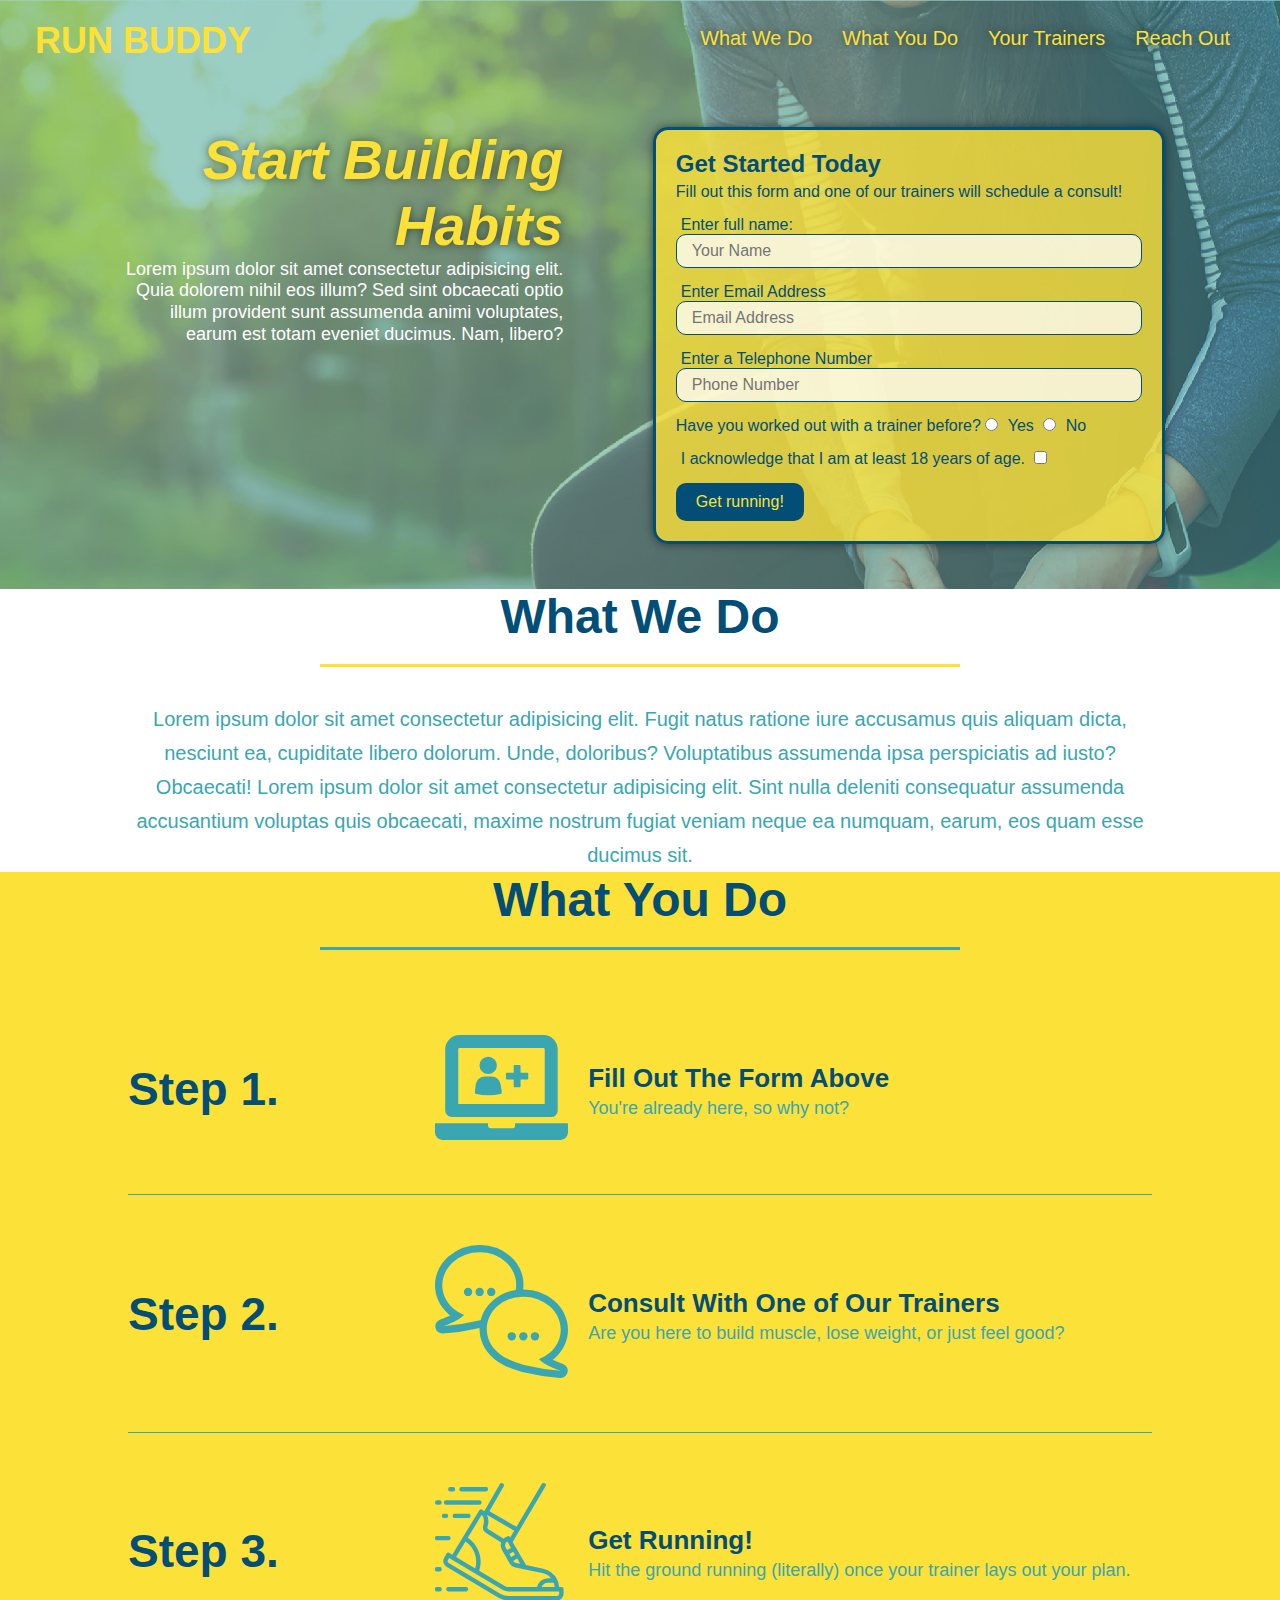
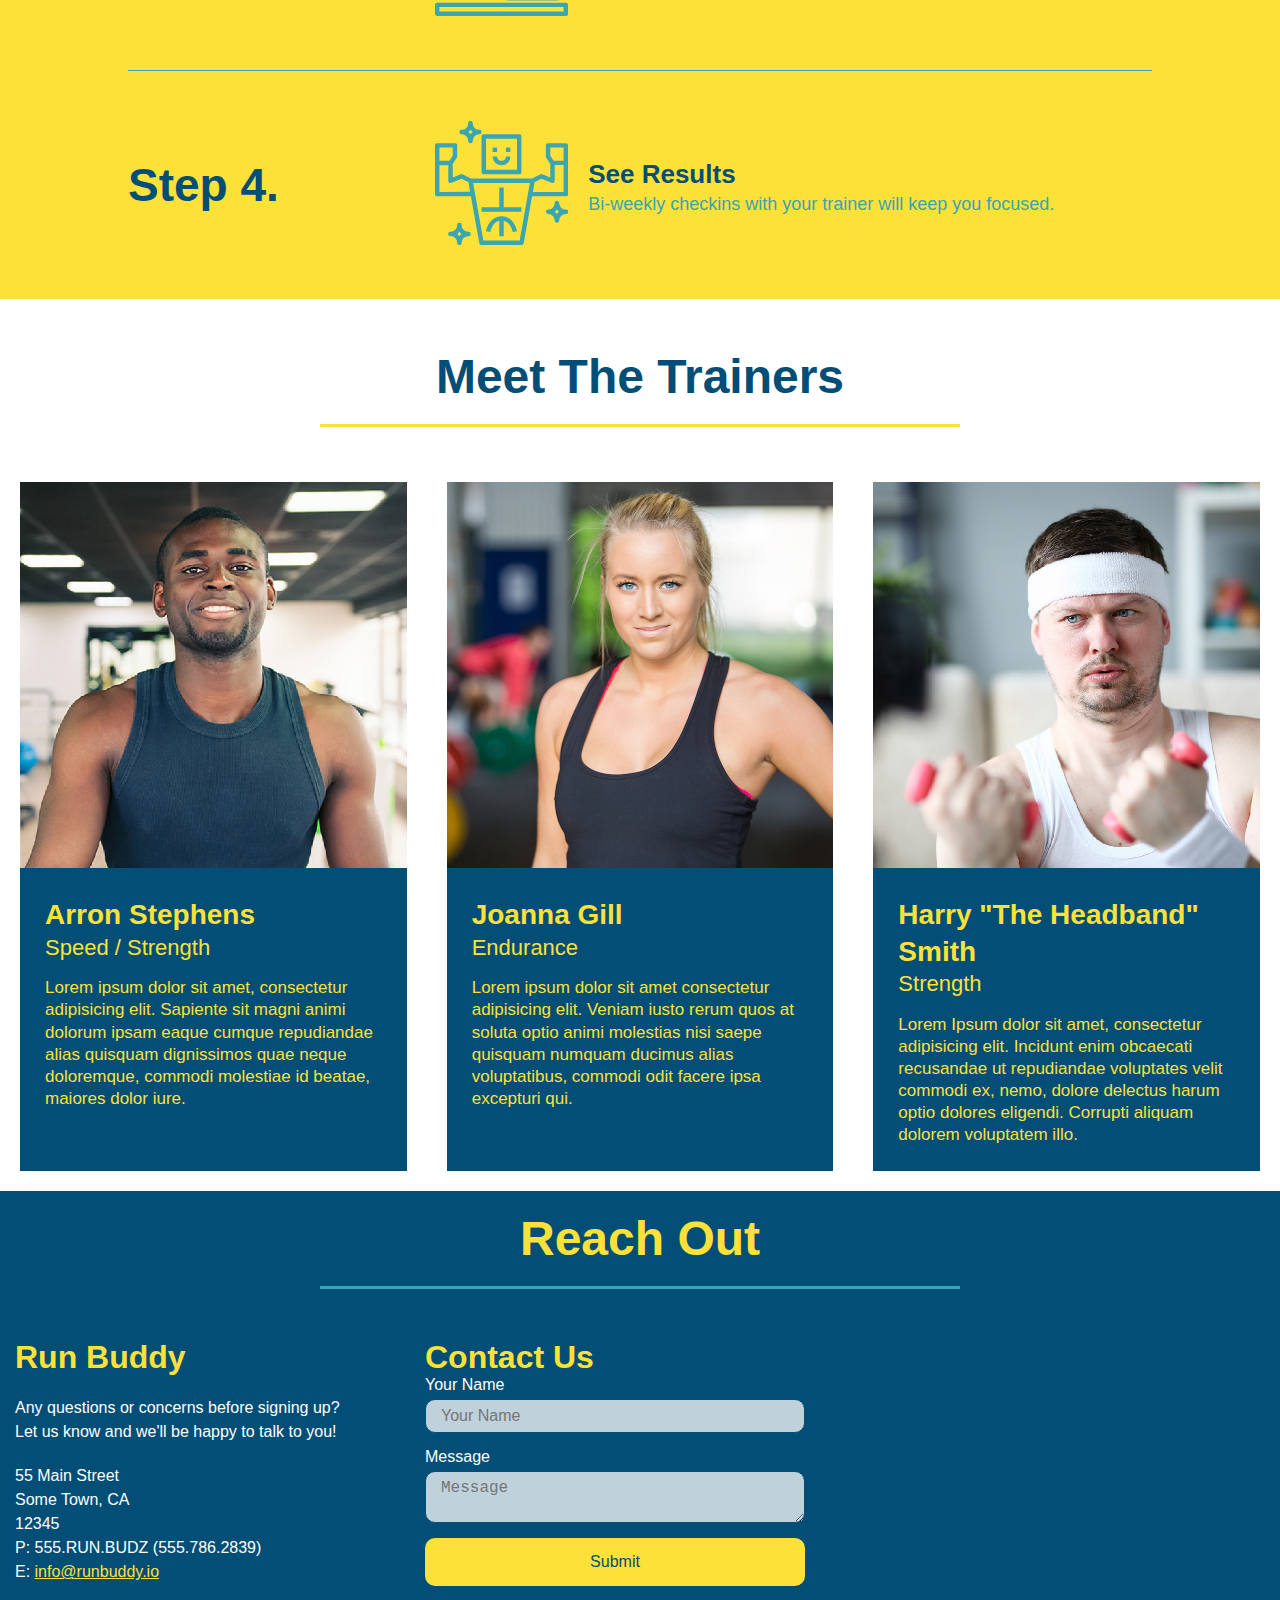
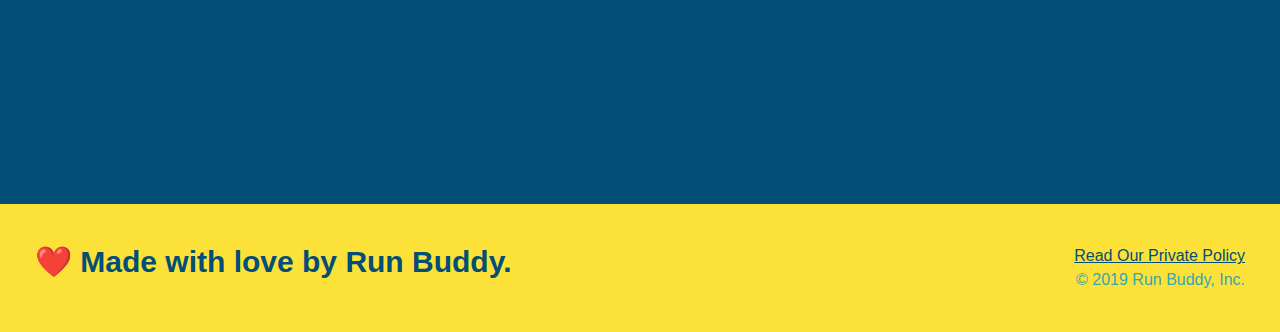
==== index.html @ 57ef5958 "repaired git path" ====
<!DOCTYPE html>
<html lang="en">
    <head>
        <meta charset="UTF-8" />
        <meta name="viewport" content="width=device-width, initial-scale=1.0" />
        <title>Run Buddy</title>
        <link rel="stylesheet" href="./assets/css/style.css" /> 
    </head>
    <body>
        <!-- navigation -->
        <header>
            <h1>
                <a href="/">RUN BUDDY</a>
            </h1>
            <nav>
                <!-- Unordered list element -->
                <ul>
                    <li>
                        <a href="#what-we-do">What We Do</a>
                    </li>
                    <li>
                        <a href="#what-you-do">What You Do</a>
                    </li>
                    <li>
                        <a href="#your-trainers">Your Trainers</a>
                    </li>
                    <li>
                        <a href="#reach-out">Reach Out</a>
                    </li>
                </ul>
            </nav>
        </header>
 
        <!-- hero/jumbotron -->
        <section class="hero">
            <div class="hero-cta">
                <h2>Start Building Habits</h2>
                <p>Lorem ipsum dolor sit amet consectetur adipisicing elit. Quia dolorem nihil eos illum? Sed sint obcaecati optio illum provident sunt assumenda animi voluptates, earum est totam eveniet ducimus. Nam, libero?
                </p>
            </div>
            <div class="hero-form">
                <h3>Get Started Today</h3>
                <p>Fill out this form and one of our trainers will schedule a consult!</p>
                <form>
                    <label for="name">Enter full name:</label>
                    <input type="text" placeholder="Your Name" name="name" id="name" class="form-input" />
                    <label for="email">Enter Email Address</label>
                    <input type="email" placeholder="Email Address" name="email" id="email" class="form-input" />
                    <label for="phone">Enter a Telephone Number</label>
                    <input type="tel" placeholder="Phone Number" name="phone" id="phone" class="form-input" />

                    <!-- Buttons -->
                    <p>
                        Have you worked out with a trainer before?
                        <input type="radio" name="trainer-confirm" id="trainer-yes" />
                        <label for="trainer-yes">Yes</label>
                        <input type="radio" name="trainer-confirm" id="trainer-no" />
                        <label for="trainer-no">No</label>
                    </p>
                    <p>
                        <label for="checkbox">
                        I acknowledge that I am at least 18 years of age.
                        </label>
                        <input type="checkbox" name="age-confirm" id="checkbox" />
                    </p>
                    <button type="submit">
                        Get running!
                    </button>
                </form>
            </div>
        </section>
<!-- End of Hero -->

        <!-- "what we do" section -->
        <section id="what we do" class="intro">
            <div class="flex-row">
                <h2 class="section-title primary-border">What We Do</h2>
            </div>
            <div class="flex-row">
                <p>
                    Lorem ipsum dolor sit amet consectetur adipisicing elit. Fugit natus ratione iure accusamus quis aliquam dicta, nesciunt ea, cupiditate libero dolorum. Unde, doloribus? Voluptatibus assumenda ipsa perspiciatis ad iusto? Obcaecati! Lorem ipsum dolor sit amet consectetur adipisicing elit. Sint nulla deleniti consequatur assumenda accusantium voluptas quis obcaecati, maxime nostrum fugiat veniam neque ea numquam, earum, eos quam esse ducimus sit.
                </p>
            </div>
                
        </section>

        <!-- "what you do" section -->
        <section id="what you do" class="steps">
            <div class="flex-row">
                <h2 class="section-title secondary-border">What You Do</h2>
            </div>
            <!-- Step 1 -->
            <div class="step">
                <h3>Step 1.</h3>
                <div class="step-info">
                    <div class="step-img">
                        <img src="assets/images/01-04-svgs/step-1.svg" alt="Animated computer icon"/>
                    </div>
                    <div class="step-text">
                        <h4>Fill Out The Form Above</h4>
                        <p>You're already here, so why not?</p>
                    </div>
                </div>
            </div>

            <!-- Step 2 -->
            <div class="step">
                <h3>Step 2.</h3>
                <div class="step-info">
                    <div class="step-img">
                        <img src="assets/images/01-04-svgs/step-2.svg" alt="Animated thought bubbles" />
                    </div>
                    <div class="step-text">
                        <h4>Consult With One of Our Trainers</h4>
                        <p>Are you here to build muscle, lose weight, or just feel good?</p>
                    </div>
                </div> 
            </div>

            <!-- Step 3 -->
            <div class="step">
                <h3>Step 3.</h3>
                <div class="step-info">
                    <div class="step-img">
                        <img src="assets/images/01-04-svgs/step-3.svg" alt="Animated running shoe icon" />
                    </div>
                    <div class="step-text">
                        <h4>Get Running!</h4>
                        <p>Hit the ground running (literally) once your trainer lays out your plan.</p>
                    </div>
                </div>
            </div>

            <!-- Step 4 -->
            <div class="step">
                <h3>Step 4.</h3>
                <div class="step-info">
                    <div class="step-img">
                        <img src="assets/images/01-04-svgs/step-4.svg" alt="Animated person flexing icon" />
                    </div>
                    <div class="step-text">
                        <h4>See Results</h4>
                        <p>Bi-weekly checkins with your trainer will keep you focused.</p>
                    </div>
                </div>
            </div>
        </section>

     <!-- "meet the trainers" section -->
        <id="your-trainers">
            <div class="flex-row">
                <h2 class="section-title primary-border">
                    Meet The Trainers</h2>
            </div>
            <!-- first trainer bio -->
            <div class="trainers">
                <article class="trainer">
                    <img src="assets/images/01-05-trainers/trainer-1.jpg" alt="Arron Stephens in his workout clothes ready to pump iron" />
                    <div class="trainer-bio">
                        <h3 class="trailer-name">Arron Stephens</h3>
                        <h4 class="trainer-role">Speed / Strength</h4>
                        <p>
                            Lorem ipsum dolor sit amet, consectetur adipisicing elit. Sapiente sit magni animi dolorum ipsam eaque cumque repudiandae alias quisquam dignissimos quae neque doloremque, commodi molestiae id beatae, maiores dolor iure.
                        </p>
                    </div>
                </article>
                <!-- second trainer bio -->
                <article class="trainer">
                    <img src="assets/images/01-05-trainers/trainer-2.jpg" alt="Joanna Gill cooling off after a workout" />
                    <div class="trainer-bio">
                        <h3 class="trainer-name">Joanna Gill</h3>
                        <h4 class="trainer-role">Endurance</h4>
                        <p>
                            Lorem ipsum dolor sit amet consectetur adipisicing elit. Veniam iusto rerum quos at soluta optio animi molestias nisi saepe quisquam numquam ducimus alias voluptatibus, commodi odit facere ipsa excepturi qui.
                        </p>
                    </div>
                </article>

                <!-- third trainer bio -->

                <article class="trainer">
                    <img src="assets/images/01-05-trainers/trainer-3.jpg" alt="Harry Smith wearing a headband and lifting comically small pink weights" />
                    <div class="trainer-bio">
                        <h3 class="trainer-name">Harry "The Headband" Smith</h3>
                        <h4 class="trainer-role">Strength</h4>
                        <p>
                            Lorem Ipsum dolor sit amet, consectetur adipisicing elit. Incidunt enim obcaecati recusandae ut repudiandae voluptates velit commodi ex, nemo, dolore delectus harum optio dolores eligendi. Corrupti aliquam dolorem voluptatem illo.
                        </p>
                    </div>
                </article>
            </div>
        </section>

        <!-- "reach out" section -->
        <section id="reach-out" class="contact">
            <div class="flex-row">
                <h2 class="section-title secondary-border">Reach Out</h2>
            </div>
            <div class="contact-info">
                <div>
                    <h3>Run Buddy</h3>
                    <p>
                        Any questions or concerns before signing up?
                        <br />
                        Let us know and we'll be happy to talk to you!
                    </p>
                    <address>
                        55 Main Street <br />
                        Some Town, CA <br />
                        12345 <br />
                        P: 555.RUN.BUDZ (555.786.2839) <br />
                        E: <a href="mailto:info@runbuddy.io>">info@runbuddy.io</a>
                    </address>
                </div>
                
                <div class="contact-form">
                    <h3>Contact Us</h3>
                    <form>
                       <label for="contact-name">Your Name</label>
                       <input type="text" id="contact-name" placeholder="Your Name" />
                  
                       <label for="contact-message">Message</label>
                       <textarea id="contact-message" placeholder="Message"></textarea>
                  
                       <button type="submit">Submit</button>
                      </form>
                </div>
    
                <div class="contact-info">
                    <iframe src="https://www.google.com/maps/embed?pb=!1m18!1m12!1m3!1d3470.1740673790114!2d-98.64185738510821!3d29.569538247805284!2m3!1f0!2f0!3f0!3m2!1i1024!2i768!4f13.1!3m3!1m2!1s0x865c6638ebb259db%3A0x55097178e27d8a3d!2s13356%20Pecan%20Glade%2C%20San%20Antonio%2C%20TX%2078249!5e0!3m2!1sen!2sus!4v1643752727172!5m2!1sen!2sus"
                    width="400" 
                    height="400" 
                    style="border:0;" 
                    allowfullscreen="" 
                    loading="lazy">
                    </iframe>
                 </div>
            </div>
            
        </section>
    </body>

    <!-- footer -->
    <footer>
        <h2>&#10084;&#65039; Made with love by Run Buddy.</h2>
        <div>
            <a href="private-policy.html">Read Our Private Policy</a><br />
            &copy; 2019 Run Buddy, Inc. 
        </div>
    </footer>
</html>
---- assets/css/style.css ----
* {
    margin: 0;
    padding: 0;
    box-sizing: border-box;
}
header {
    padding: 20px 35px;
    background-color: #39a6b2;
    display: flex;
    justify-content: space-between;
    flex-wrap: wrap;
    position: -webkit-sticky;
    position: sticky;
    top: 0;
    background-image: url("../images/hero-bg.jpg");
    background-size: cover;
    background-position: center;
    background-attachment: fixed;
    background-position: 80%;
}
header h1 {
    font-weight: bold;
    font-size: 36px;
    color: #fce138;
    margin: 0;
    text-shadow: 0 0 10 rgba(0,0,0,0.5);
}
header a {
    text-decoration: none;
    color: #fce138;
}
header nav {
    margin: 7px 0;
}
header nav ul {
    display: flex;
    flex-wrap: wrap;
    justify-content: space-between;
    align-items: center;
    list-style: none;
}
header nav ul li a {
    padding: 10px 15px;
    font-weight: lighter;
    font-size: 1.55vw;
    text-shadow: 0 0 10px rgba(0, 0, 0, 0.5);
}
header nav ul li a:hover {
  background: #fce138;
  color: #024e76;
  border-radius: 15px;
  text-shadow: none;
}
body {
    color: #39a6b2;
    font-family: Helvetica, Arial, sans-serif;
}

/* Hero Style Start */
.hero {
    background-image:url("../images/hero-bg.jpg");
    background-size: cover;
    background-position: center;
    display: flex;
    justify-content: center;
    flex-wrap: wrap;
    align-items: flex-start;
    background-attachment: fixed;
    background-position: 80%;
}
.hero-form {
    background-color: rgba(252, 225, 56, .8);
    padding: 20px;
    color: #024e76;
    border: solid 3px #024e76;
    width: 40%;
    margin: 3.5%;
    box-shadow: 0 0 10px rgba(0, 0, 0, 0.5);
    border-radius: 15px;
}
.hero-form h3 {
    font-size: 24px;
    margin: 0;
}
.hero-form p {
    margin: 5px 0 15px 0;
}
.form-input {
    border: 1px solid #024e76;
    display: block;
    padding: 7px 15px;
    font-size: 16px;
    color: #024e76;
    width: 100%;
    margin-bottom: 15px;
    border-radius: 10px;
    background-color: rgba(255, 255, 255, 0.75);
}
.form-input:focus {
  background-color: rgba(255,255,255, 1);
  outline: none;
}
.hero-form label {
    margin: 0 5px;
}
.hero-form button {
    color: #fce138;
    background-color: #024e76;
    border: none;
    padding: 10px 20px;
    font-size: 16px;
    border-radius: 10px;
}
.hero-form button:hover {
  background-color: #39a6b2;  
}
.hero-cta {
    width: 35%;
    text-align: right;
    margin: 3.5%;
    color: #fff;
    font-size: 18px;
    line-height: 1.2;
  }
  .hero-cta h2 {
    font-style: italic;
    font-size: 55px;
    color: #fce138;
    text-shadow: 0 0 10px rgba(0, 0, 0, 0.5);
  }

/* "what we do" section */

/* .intro h2 {
    
} */
.intro p {
    line-height: 1.7;
    color: #39a6b2;
    width: 80%;
    font-size: 20px;
    margin: 0 auto;
    text-align: center;
}
.steps {
    background: #fce138;
}
/* .steps h2{

} */
.section-title {
    font-size: 48px;
    color: #024e76;
    border-bottom: 3px solid;
    padding-bottom: 20px;
    text-align: center;
    margin: 0 auto 35px auto;
    width: 50%;
}
.primary-border {
    border-color: #fce138;
}
.secondary-border {
    border-color: #39a6b2;
}
.step h3{
    color: #024e76;
    font-size: 46px;
    flex: 1 30%;
}
.step-info {
    flex: 2 70%;
    display: flex;
    flex-wrap: wrap;
    align-items: center;
}
.step-text p {
    color: #39a6b2;
    font-size: 18px;
}
.step-text h4 {
    font-size: 26px;
    line-height: 1.5;
    color: #024e76;
  }
  .step {
    margin: 50px auto;
    padding-bottom: 50px;
    width: 80%;
    display: flex;
    flex-wrap: wrap;
    align-items: center;
    justify-content: space-between;
    border-bottom: 1px solid #39a6b2;
  }
  .step:last-child {
    border-bottom: none;
  }
  .step-img {
    flex: 1 12%;
    margin-right: 20px;
  }
  .step-text {
    flex: 12;
  }
  .step-img img {
    max-width: 100%;
  }

/* trainers section */

.trainers {
    width: 100%;
    margin: 0 auto;
    display: flex;
    flex-wrap: wrap;
    justify-content: space-around;
  }
.trainer {
    margin: 20px;
    background: #024e76;
    color: #fce138;
    flex: 1;
}
.trainer img {
    width: 100%;
}
.trainer-bio {
    padding: 25px;
    line-height: 1.3;
}
.text-left {
    text-align: left;
}
.text-right {
    text-align: right;
}
.flex-row {
    display:flex
}
.trainer-bio h3 {
    font-size: 28px;
}
.trainer-bio h4 {
    font-weight: lighter;
    font-size: 22px;
    margin-bottom: 15px;
}
.trainer-bio p {
    font-size: 17px;
}
/* contact section */

.contact {
    background: #024e76;
    padding: 20px 0;
}
.contact-info {
    display: flex;
    justify-content: space-between;
    flex-wrap: wrap;
}
.contact-info > * {
    flex: 1;
    margin: 15px;
}
.contact h2 {
    color: #fce138;
}
.contact-info iframe {
    height: 400px;
}
.contact-info div {
    color: white;
}
.contact-info h3 {
    color: #fce138;
    font-size: 32px;
}
.contact-info p, .contact-info address {
    margin: 20px 0;
    line-height: 1.5;
    font-size: 16px;
    font-style: normal;
}
.contact-info a {
    color: #fce138;
}
.contact-form input, .contact-form textarea {
    border: 1px solid #024e76;
    display: block;
    padding: 7px 15px;
    font-size: 16px;
    color: #024e76;
    width: 100%;
    margin-bottom: 15px;
    margin-top: 5px;
    border-radius: 10px;
    background-color: rgba(255,255,255, 0.75);
}
.contact-form input:focus, .contact-form textarea:focus {
  background-color: rgba(255,255,255, 1);
  outline: none;
}

.contact-form button {
    width: 100%;
    border: none;
    background: #fce138;
    color: #024e76;
    text-align: center;
    padding: 15px 0;
    font-size: 16px;
    border-radius: 10px;
}
.contact-form button:hover {
  color: #fce138;
  background: #39a6b2;
}

/* footer style start */

footer {
    background: #fce138;
    width: 100%;
    padding: 40px 35px;
    display: flex;
    justify-content: space-between;
    flex-wrap: wrap;
}
footer h2 {
    color: #024e76;
    font-size: 30px;
    margin: 0;
}
footer div {
    line-height: 1.5;
    text-align: right;
}
footer a {
    color: #024e76;
}

/* Media Query 980 Starts */

@media screen and (max-width: 980px) {
    header {
        padding-bottom: 0;
        justify-content: center;
        position: relative;
  }
  
  header h1 {
    width: 100%;
    text-align: center;
  }

  header nav ul {
    margin-top: 20px;
    width: 100%;
    justify-content: center;
  }

  header nav ul li a {
    font-size: 20px;
  }

  footer h2, footer div {
    text-align: center;
    width: 100%;
  }
.hero-cta, .hero-form {
    width: 100%;
  }
  
  .hero-cta {
    text-align: center;
  }
  .section-title {
    width: 80%;
  }
  
  .trainer {
    flex: 0 70%;
  }
  
  .contact-info iframe{
    flex: 1 100%;
  }

}

  /* Media Query 768 Starts */
@media screen and (max-width: 768px) {

    section {
      padding: 30px 15px;
    }
  
    .step h3 {
      flex: 1 100%;
      text-align: center;
    }
  
    .step-info {
      flex: 2 100%;
      text-align: center;
      justify-content: center;
    }
  
    .step-img {
      flex: 0 32%;
      margin-right: 0;
      margin-top: 15px;
      margin-bottom: 15px;
    }
  
    .step-text {
      flex: 100%;  
    }
  }

  /* Media Query 575 Starts */

  @media screen and (max-width: 575px) {

    .hero-form button {
      width: 100%;
    }
  
    .section-title {
      width: 95%;
    }
  
    .intro p {
      width: 100%;
    }
  
    .trainer {
      flex: 0 100%;
    }
  
    .contact-info {
      text-align: center;
    }
  
    .contact-info > * {
      flex: 0 100%;
    }
    .contact-form {
        order: 3;
      }
  }
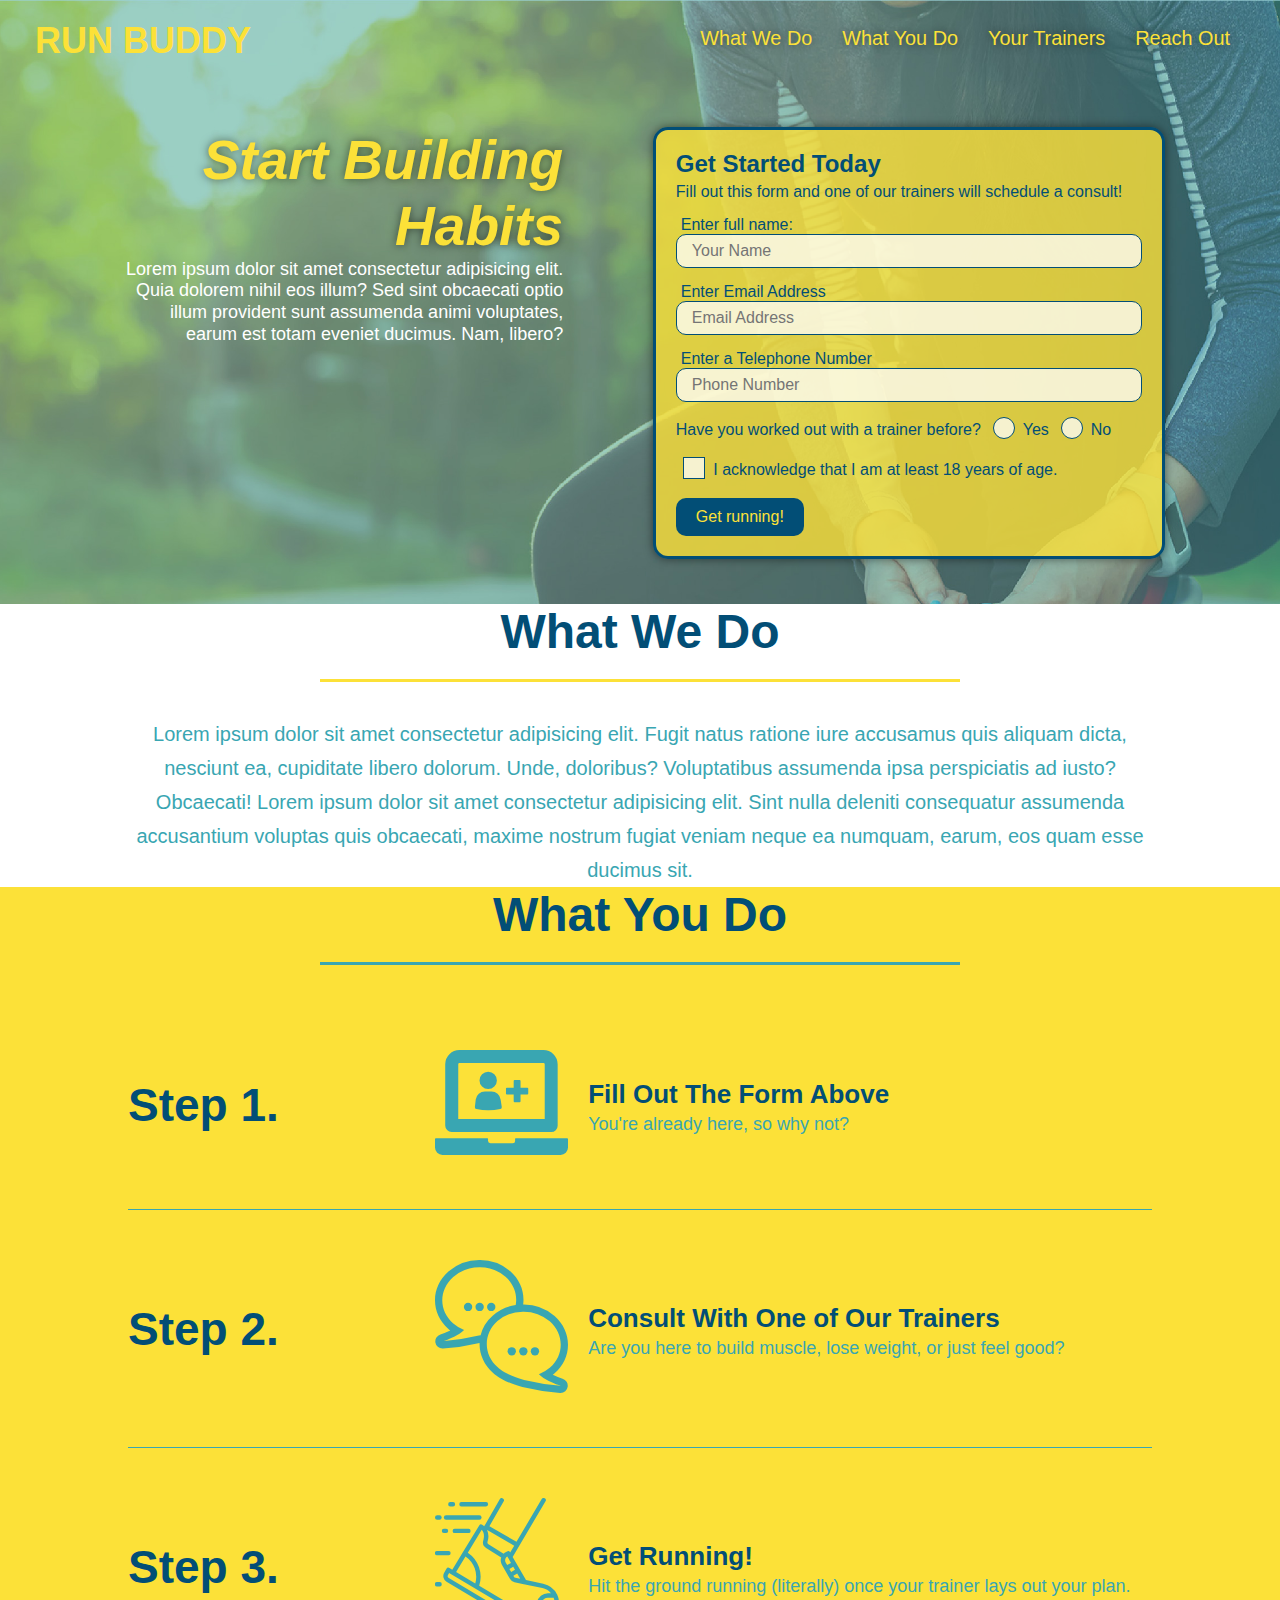
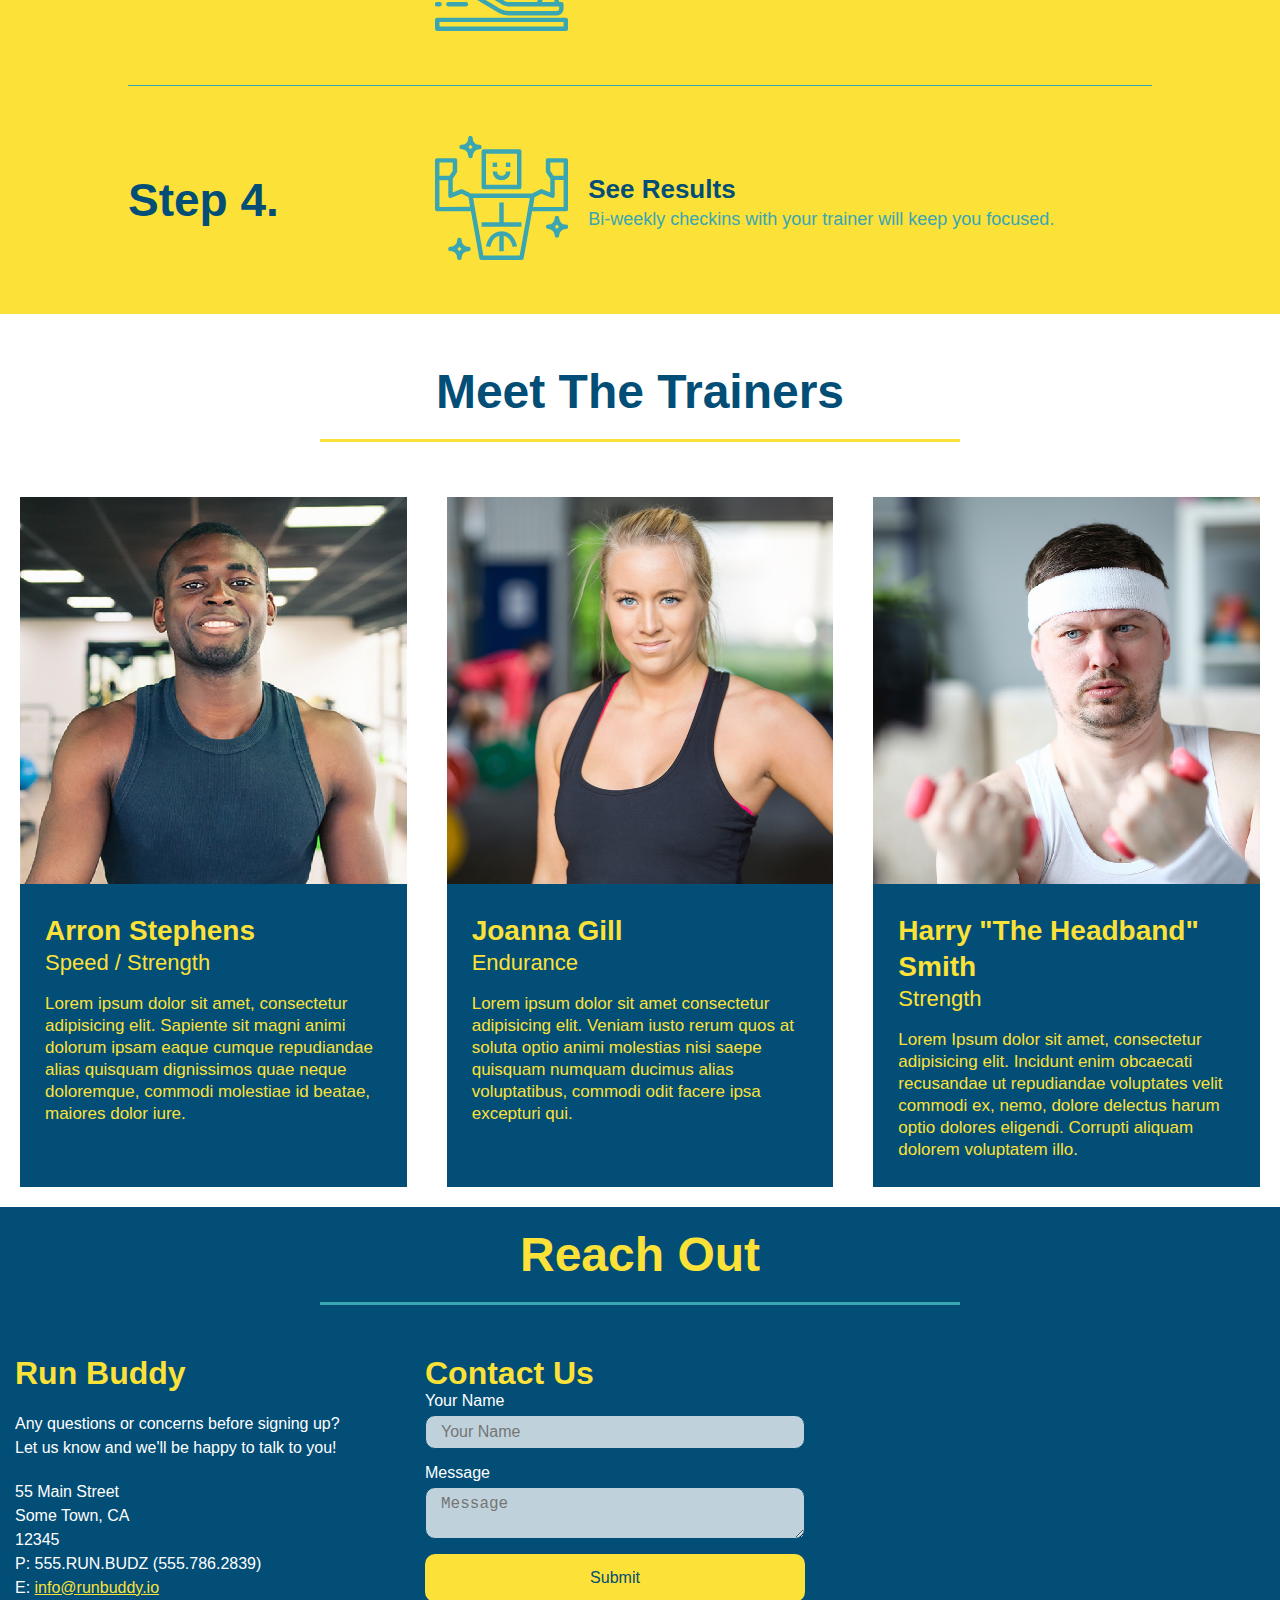
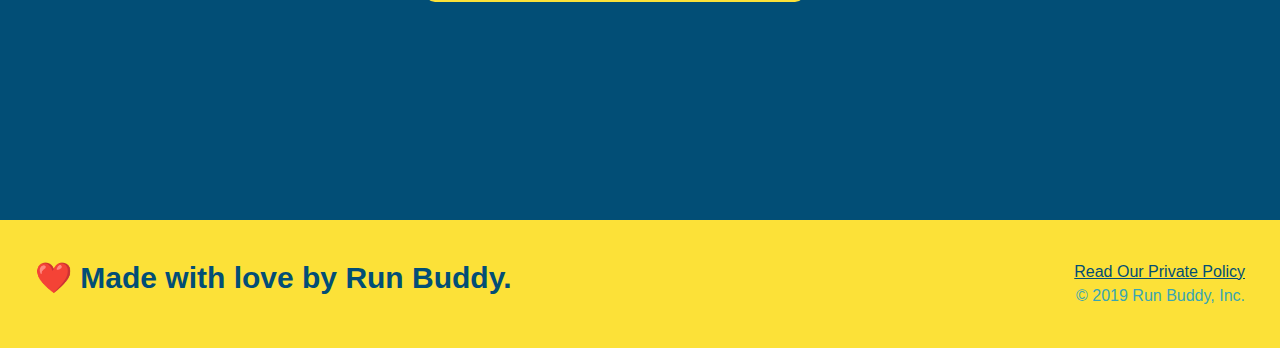
==== commit e2a5a10f: "final css touches" ====
--- a/index.html
+++ b/index.html
@@ -51,17 +51,23 @@
 
                     <!-- Buttons -->
                     <p>
-                        Have you worked out with a trainer before?
-                        <input type="radio" name="trainer-confirm" id="trainer-yes" />
-                        <label for="trainer-yes">Yes</label>
-                        <input type="radio" name="trainer-confirm" id="trainer-no" />
-                        <label for="trainer-no">No</label>
+                        <span class="radio-wrapper">
+                            Have you worked out with a trainer before?
+                            <input type="radio" name="trainer-confirm" id="trainer-yes" />
+                            <label for="trainer-yes">Yes</label>
+                        </span>
+                        <span class="radio-wrapper">
+                            <input type="radio" name="trainer-confirm" id="trainer-no" />
+                            <label for="trainer-no">No</label>
+                        </span>   
                     </p>
                     <p>
-                        <label for="checkbox">
-                        I acknowledge that I am at least 18 years of age.
-                        </label>
-                        <input type="checkbox" name="age-confirm" id="checkbox" />
+                        <span class="checkbox-wrapper">
+                            <input type="checkbox" name="age-confirm" id="checkbox" />
+                            <label for="checkbox">
+                                I acknowledge that I am at least 18 years of age.
+                            </label>
+                        </span>
                     </p>
                     <button type="submit">
                         Get running!
--- a/assets/css/style.css
+++ b/assets/css/style.css
@@ -1,3 +1,9 @@
+:root {
+  --primary-color: #fce138;
+  --secondary-color: #024e76;
+  --tertiary-color: #39a6b2;
+}
+
 * {
     margin: 0;
     padding: 0;
@@ -5,7 +11,7 @@
 }
 header {
     padding: 20px 35px;
-    background-color: #39a6b2;
+    background-color: var(--tertiary-color);
     display: flex;
     justify-content: space-between;
     flex-wrap: wrap;
@@ -17,17 +23,18 @@
     background-position: center;
     background-attachment: fixed;
     background-position: 80%;
+    z-index: 9999;
 }
 header h1 {
     font-weight: bold;
     font-size: 36px;
-    color: #fce138;
+    color: var(--primary-color);
     margin: 0;
     text-shadow: 0 0 10 rgba(0,0,0,0.5);
 }
 header a {
     text-decoration: none;
-    color: #fce138;
+    color: var(--primary-color);
 }
 header nav {
     margin: 7px 0;
@@ -46,13 +53,13 @@
     text-shadow: 0 0 10px rgba(0, 0, 0, 0.5);
 }
 header nav ul li a:hover {
-  background: #fce138;
-  color: #024e76;
+  background: var(--primary-color);
+  color: var(--secondary-color);
   border-radius: 15px;
   text-shadow: none;
 }
 body {
-    color: #39a6b2;
+    color: var(--tertiary-color);
     font-family: Helvetica, Arial, sans-serif;
 }
 
@@ -71,8 +78,8 @@
 .hero-form {
     background-color: rgba(252, 225, 56, .8);
     padding: 20px;
-    color: #024e76;
-    border: solid 3px #024e76;
+    color: var(--secondary-color);
+    border: solid 3px var(--secondary-color);
     width: 40%;
     margin: 3.5%;
     box-shadow: 0 0 10px rgba(0, 0, 0, 0.5);
@@ -86,11 +93,11 @@
     margin: 5px 0 15px 0;
 }
 .form-input {
-    border: 1px solid #024e76;
+    border: 1px solid var(--secondary-color);
     display: block;
     padding: 7px 15px;
     font-size: 16px;
-    color: #024e76;
+    color: var(--secondary-color);
     width: 100%;
     margin-bottom: 15px;
     border-radius: 10px;
@@ -104,15 +111,68 @@
     margin: 0 5px;
 }
 .hero-form button {
-    color: #fce138;
-    background-color: #024e76;
+    color: var(--primary-color);
+    background-color: var(--secondary-color);
     border: none;
     padding: 10px 20px;
     font-size: 16px;
     border-radius: 10px;
 }
 .hero-form button:hover {
-  background-color: #39a6b2;  
+  background-color: var(--tertiary-color);  
+}
+.checkbox-wrapper input, .radio-wrapper input {
+  opacity: 0;
+}
+.checkbox-wrapper label, .radio-wrapper label {
+  position: relative;
+  left: 10px;
+  margin: 10px;
+  line-height: 1.6;
+}
+.checkbox-wrapper label::before, .radio-wrapper label::before {
+  content: "";
+  height: 20px;
+  width: 20px;
+  background: rgba(255, 255, 255, 0.75);  
+  border: 1px solid var(--secondary-color);  
+  position: absolute;
+  top: -4px;
+  left: -30px;
+}
+.radio-wrapper label::before {
+  border-radius: 50%;
+}
+.radio-wrapper label::after {
+  content: "";
+  width: 20px;
+  height: 20px;
+  border-radius: 50%;
+  background: var(--secondary-color);
+  position: absolute;
+  left: -29px;
+  top: -3px;
+  background-image: radial-gradient(circle, var(--tertiary-color), var(--secondary-color));
+}
+
+.checkbox-wrapper label::after {
+  content: "";
+  height: 6px;
+  width: 14px;
+  border-left: 2px solid var(--secondary-color);
+  border-bottom: 2px solid var(--secondary-color);
+  position: absolute;
+  left: -26px;
+  top: 1px;
+  transform: rotate(-58deg);
+} 
+.checkbox-wrapper input + label::after, 
+.radio-wrapper input + label::after {
+  content: none;
+}
+.checkbox-wrapper input:checked + label::after, 
+.radio-wrapper input:checked + label::after {
+  content: "";
 }
 .hero-cta {
     width: 35%;
@@ -125,7 +185,7 @@
   .hero-cta h2 {
     font-style: italic;
     font-size: 55px;
-    color: #fce138;
+    color: var(--primary-color);
     text-shadow: 0 0 10px rgba(0, 0, 0, 0.5);
   }
 
@@ -136,21 +196,21 @@
 } */
 .intro p {
     line-height: 1.7;
-    color: #39a6b2;
+    color: var(--tertiary-color);
     width: 80%;
     font-size: 20px;
     margin: 0 auto;
     text-align: center;
 }
 .steps {
-    background: #fce138;
+    background: var(--primary-color);
 }
 /* .steps h2{
 
 } */
 .section-title {
     font-size: 48px;
-    color: #024e76;
+    color: var(--secondary-color);
     border-bottom: 3px solid;
     padding-bottom: 20px;
     text-align: center;
@@ -158,13 +218,13 @@
     width: 50%;
 }
 .primary-border {
-    border-color: #fce138;
+    border-color: var(--primary-color);
 }
 .secondary-border {
-    border-color: #39a6b2;
+    border-color: var(--tertiary-color);
 }
 .step h3{
-    color: #024e76;
+    color: var(--secondary-color);
     font-size: 46px;
     flex: 1 30%;
 }
@@ -175,13 +235,13 @@
     align-items: center;
 }
 .step-text p {
-    color: #39a6b2;
+    color: var(--tertiary-color);
     font-size: 18px;
 }
 .step-text h4 {
     font-size: 26px;
     line-height: 1.5;
-    color: #024e76;
+    color: var(--secondary-color);
   }
   .step {
     margin: 50px auto;
@@ -191,7 +251,7 @@
     flex-wrap: wrap;
     align-items: center;
     justify-content: space-between;
-    border-bottom: 1px solid #39a6b2;
+    border-bottom: 1px solid var(--tertiary-color);
   }
   .step:last-child {
     border-bottom: none;
@@ -218,8 +278,8 @@
   }
 .trainer {
     margin: 20px;
-    background: #024e76;
-    color: #fce138;
+    background: var(--secondary-color);
+    color: var(--primary-color);
     flex: 1;
 }
 .trainer img {
@@ -252,7 +312,7 @@
 /* contact section */
 
 .contact {
-    background: #024e76;
+    background: var(--secondary-color);
     padding: 20px 0;
 }
 .contact-info {
@@ -265,7 +325,7 @@
     margin: 15px;
 }
 .contact h2 {
-    color: #fce138;
+    color: var(--primary-color);
 }
 .contact-info iframe {
     height: 400px;
@@ -274,7 +334,7 @@
     color: white;
 }
 .contact-info h3 {
-    color: #fce138;
+    color: var(--primary-color);
     font-size: 32px;
 }
 .contact-info p, .contact-info address {
@@ -284,14 +344,14 @@
     font-style: normal;
 }
 .contact-info a {
-    color: #fce138;
+    color: var(--primary-color);
 }
 .contact-form input, .contact-form textarea {
-    border: 1px solid #024e76;
+    border: 1px solid var(--secondary-color);
     display: block;
     padding: 7px 15px;
     font-size: 16px;
-    color: #024e76;
+    color: var(--secondary-color);
     width: 100%;
     margin-bottom: 15px;
     margin-top: 5px;
@@ -306,22 +366,22 @@
 .contact-form button {
     width: 100%;
     border: none;
-    background: #fce138;
-    color: #024e76;
+    background: var(--primary-color);
+    color: var(--secondary-color);
     text-align: center;
     padding: 15px 0;
     font-size: 16px;
     border-radius: 10px;
 }
 .contact-form button:hover {
-  color: #fce138;
-  background: #39a6b2;
+  color: var(--primary-color);
+  background: var(--tertiary-color);
 }
 
 /* footer style start */
 
 footer {
-    background: #fce138;
+    background: var(--primary-color);
     width: 100%;
     padding: 40px 35px;
     display: flex;
@@ -329,7 +389,7 @@
     flex-wrap: wrap;
 }
 footer h2 {
-    color: #024e76;
+    color: var(--secondary-color);
     font-size: 30px;
     margin: 0;
 }
@@ -338,7 +398,7 @@
     text-align: right;
 }
 footer a {
-    color: #024e76;
+    color: var(--secondary-color);
 }
 
 /* Media Query 980 Starts */
